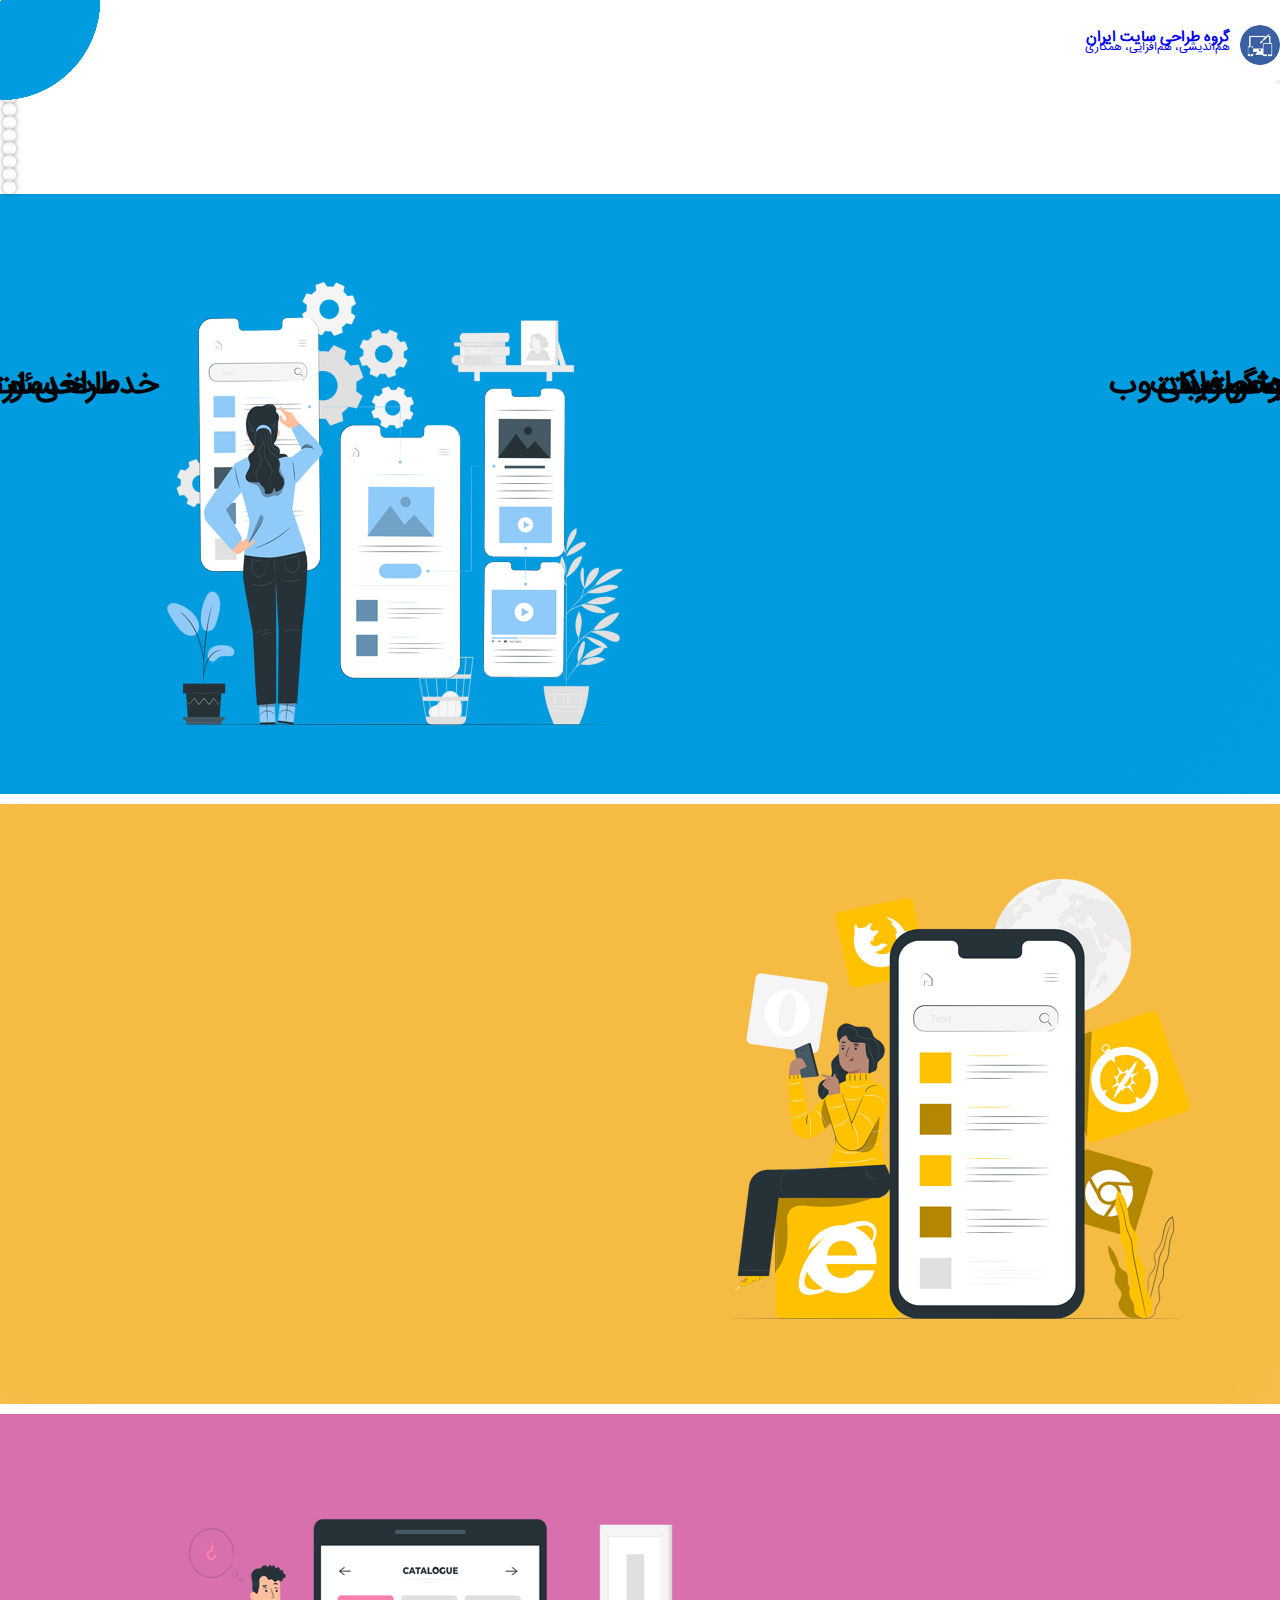
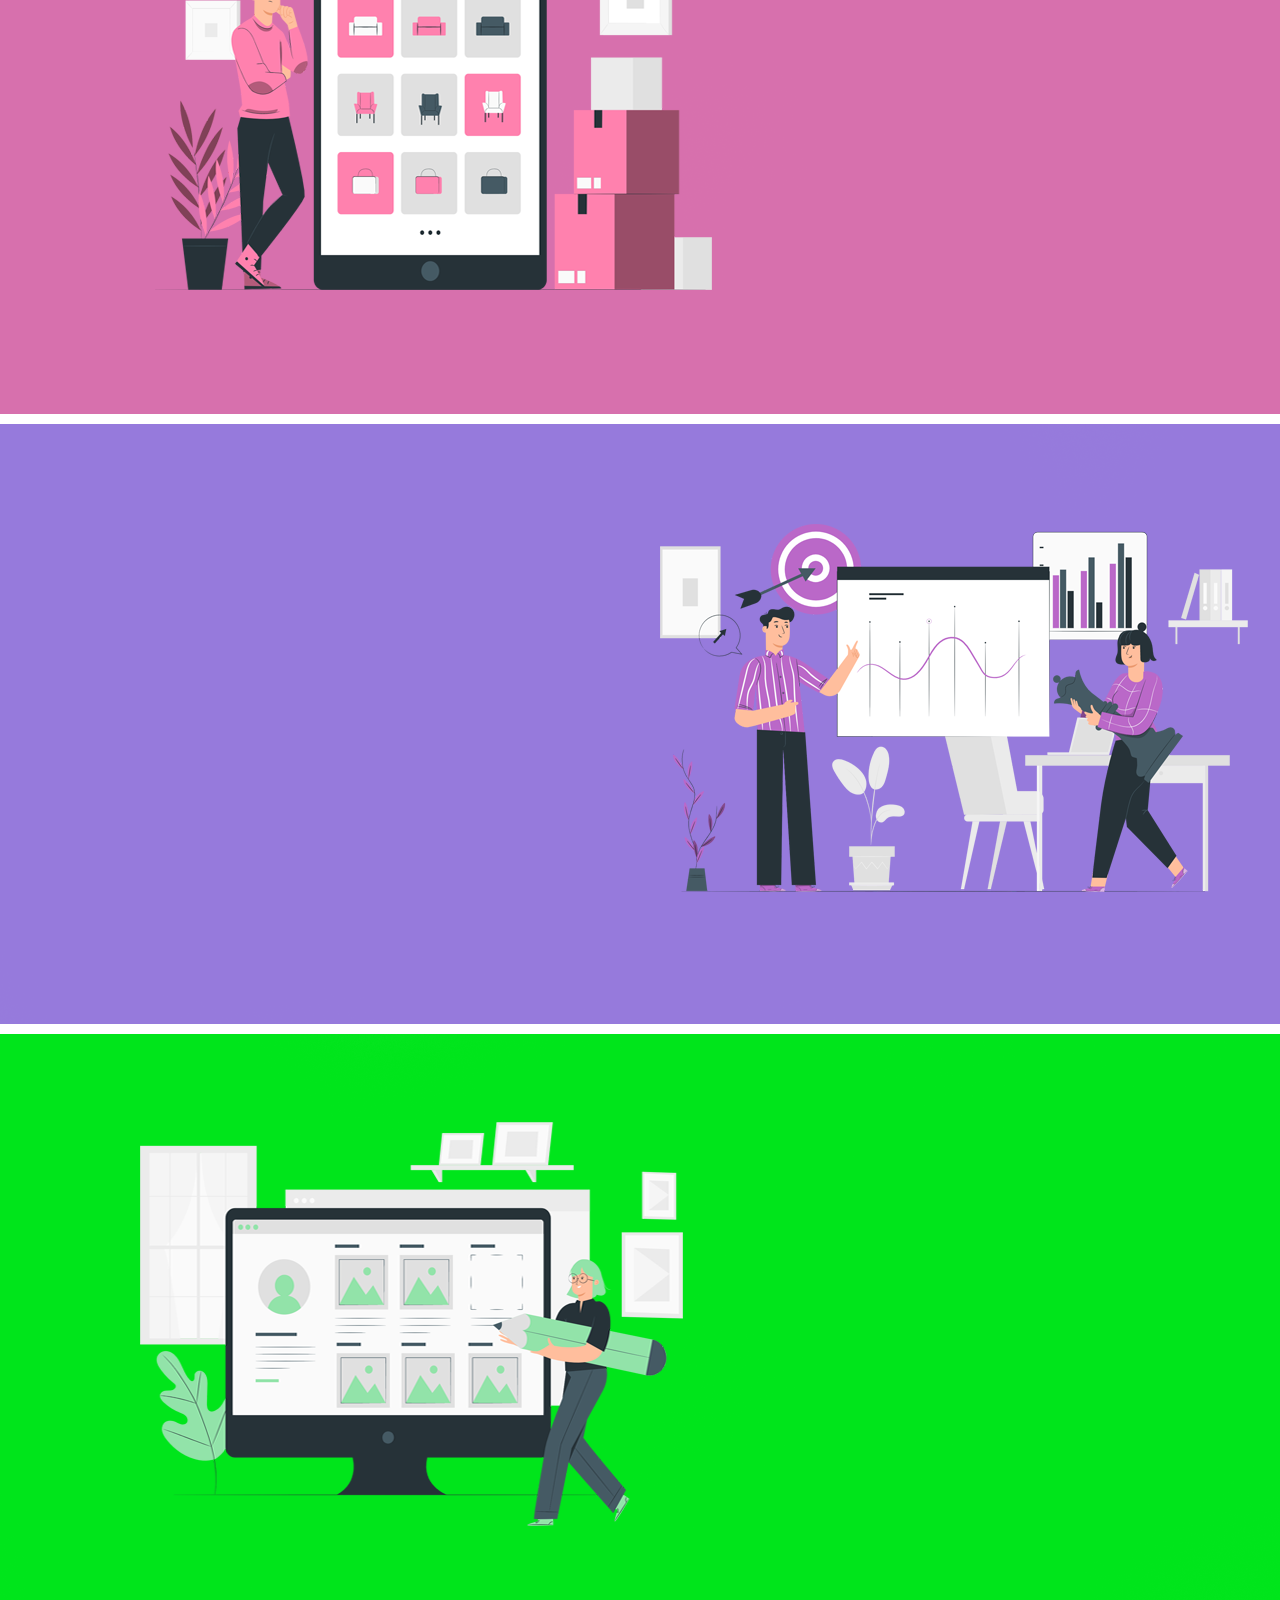
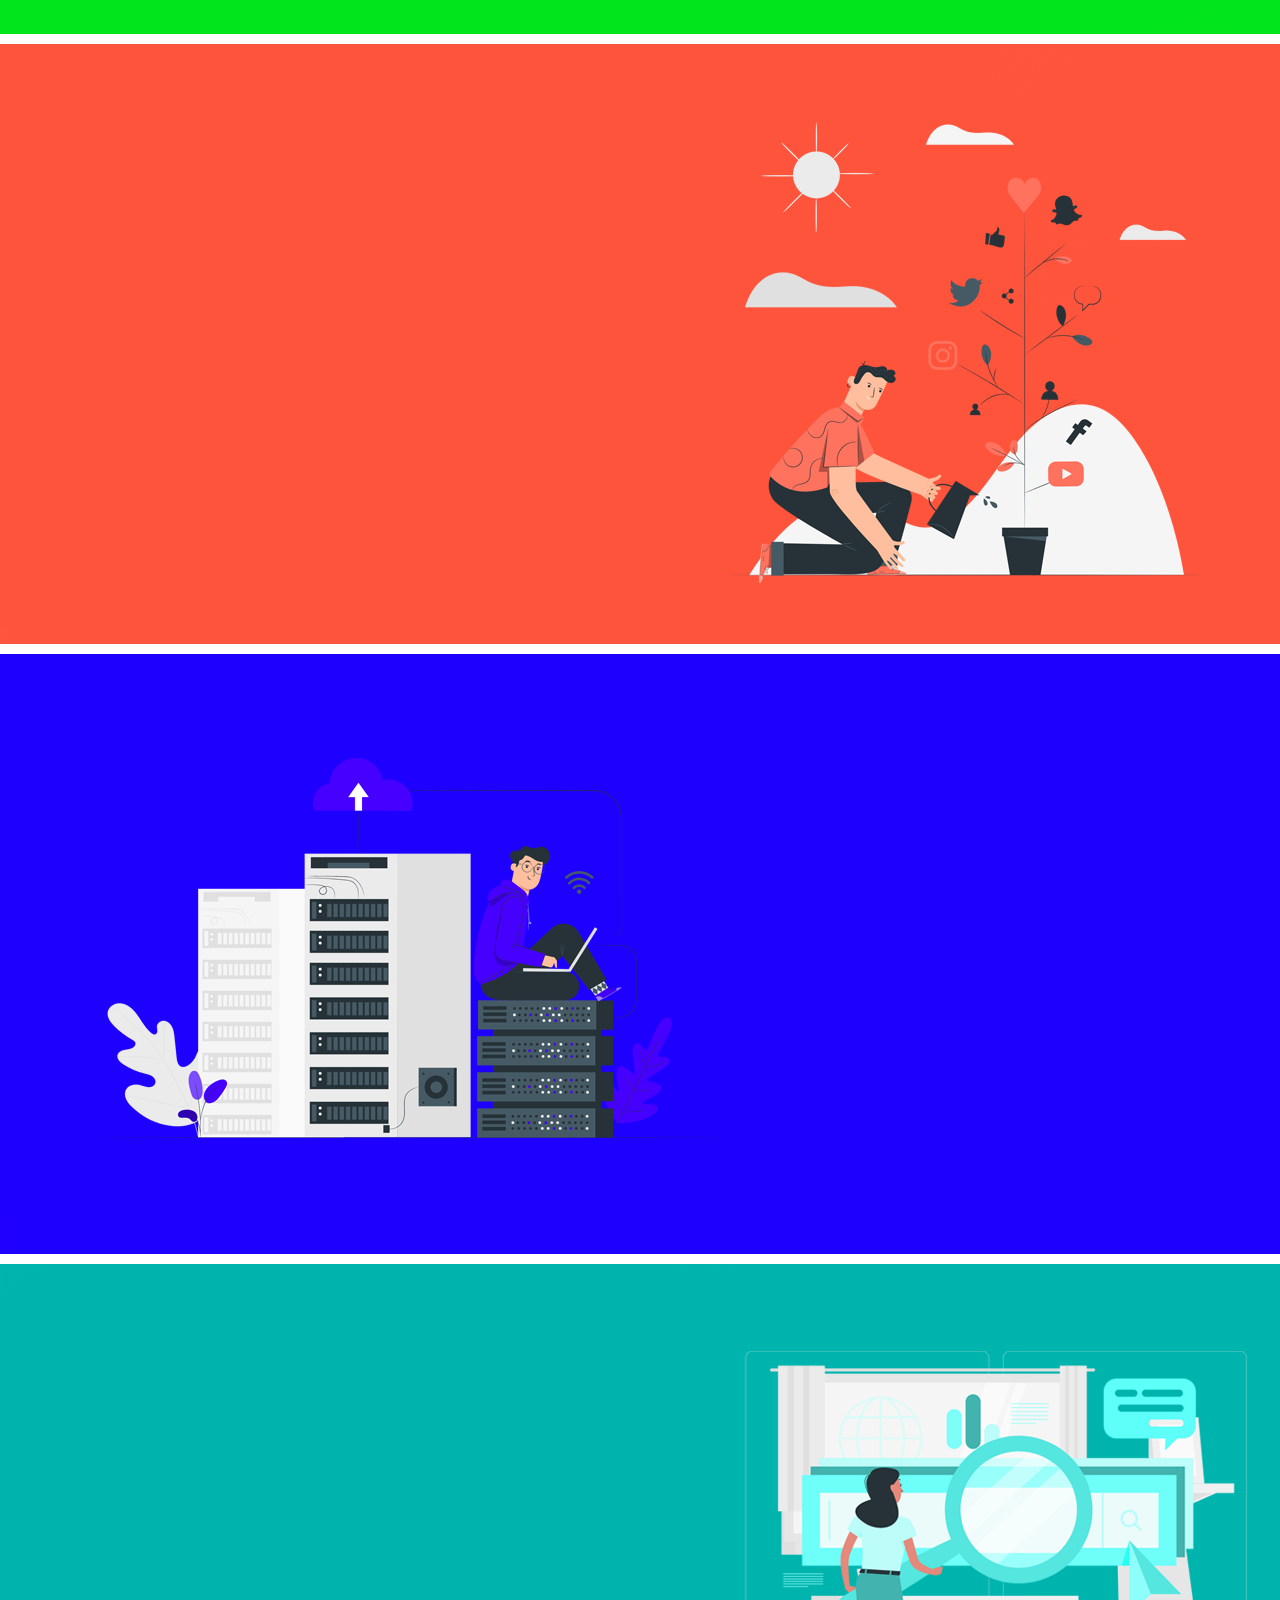
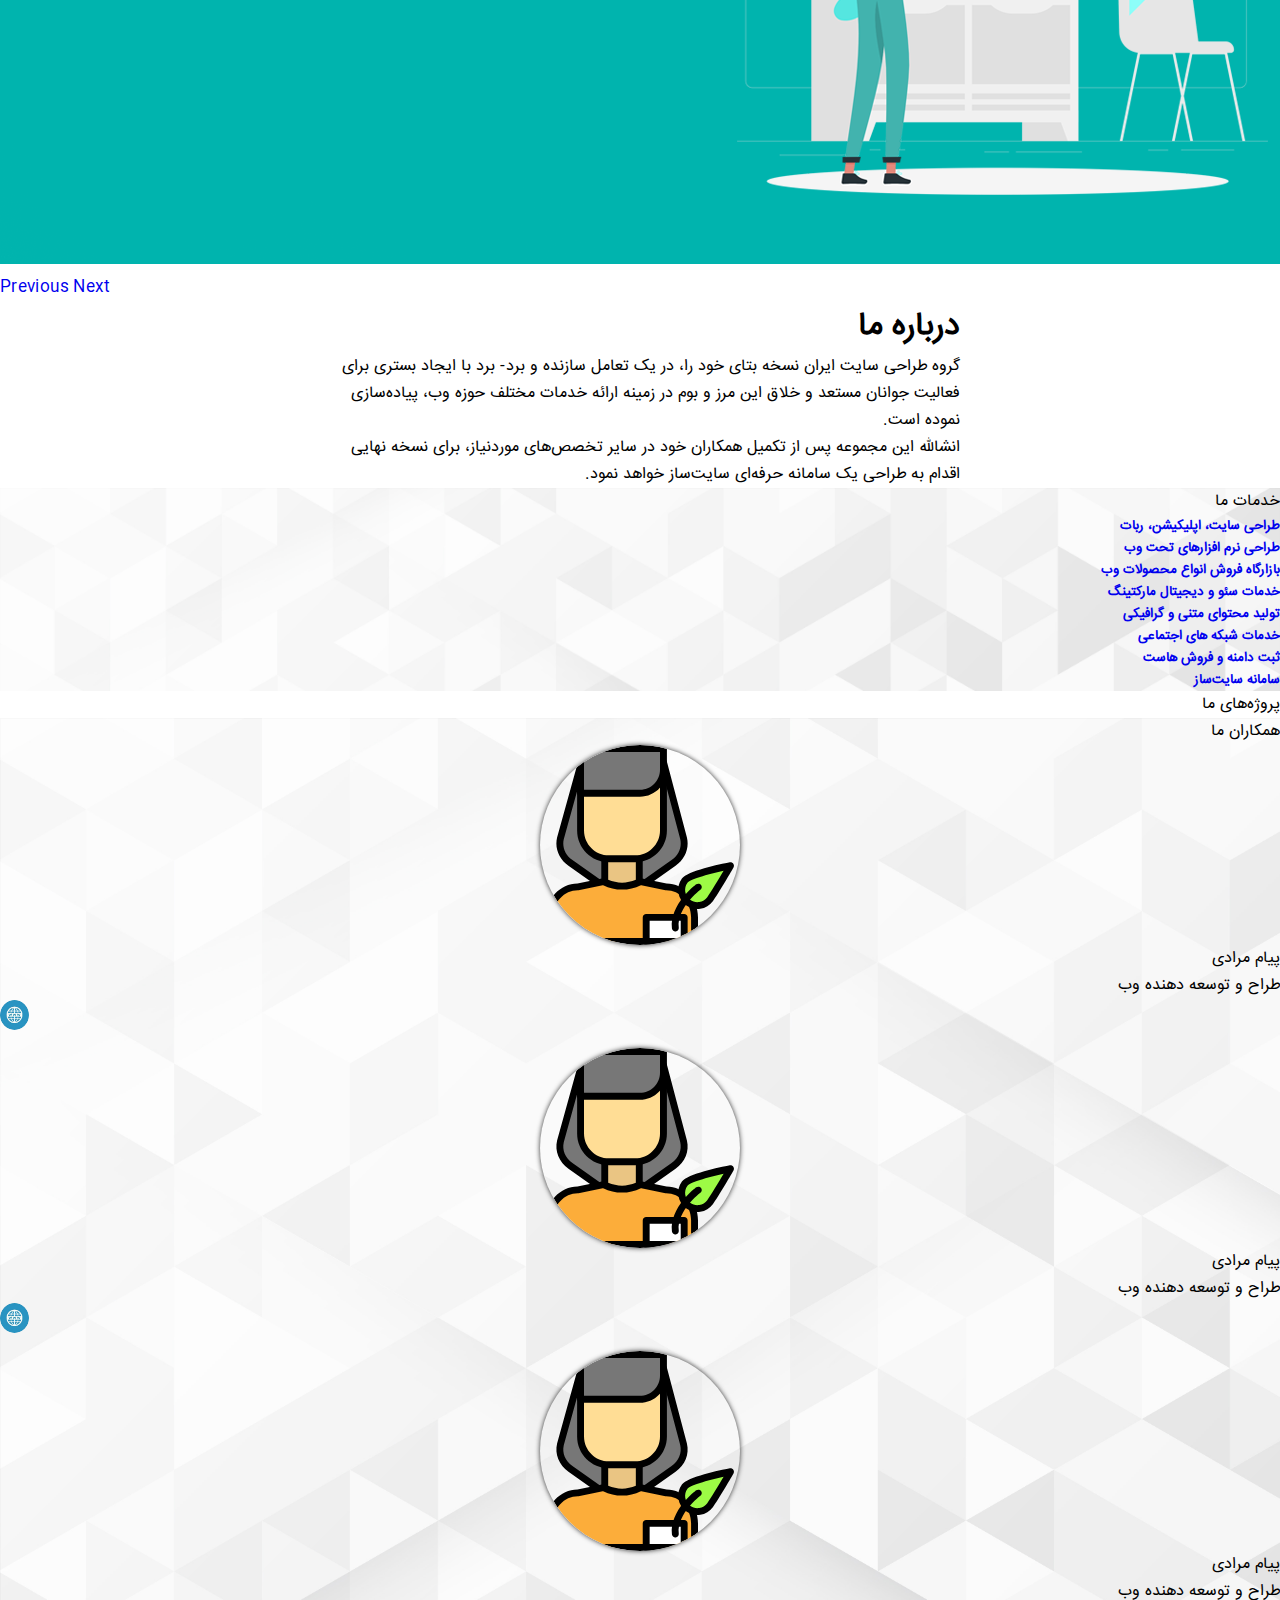
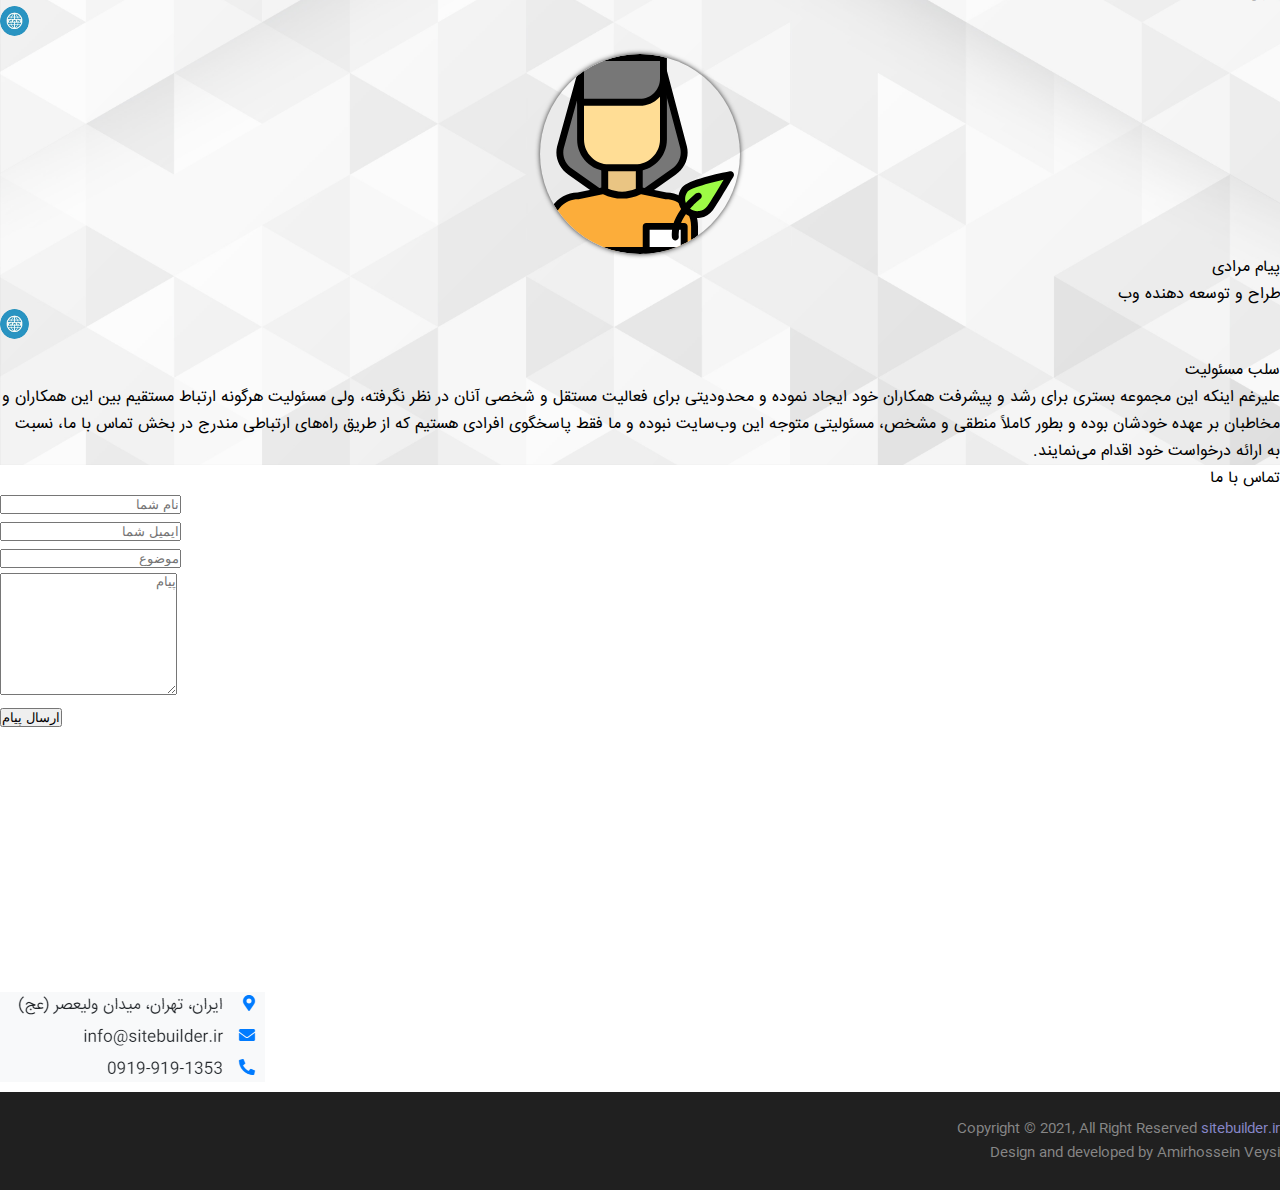
==== Main page/index.html @ 1f553a7c "Implementation the first version of Website Builder" ====
﻿<!DOCTYPE html>
<html lang="en">
<head>
    <meta charset="UTF-8">
    <meta http-equiv="X-UA-Compatible" content="IE=edge">
    <meta name="theme-color" content="#8c00ff">
    <meta name="viewport" content="width=device-width, initial-scale=1.0">
    <title>Biulder | سازنده</title>
    <link rel="shortcut icon" href="image/icon.jpg" />
    <link rel="stylesheet" href="https://pro.fontawesome.com/releases/v5.10.0/css/all.css" integrity="sha384-AYmEC3Yw5cVb3ZcuHtOA93w35dYTsvhLPVnYs9eStHfGJvOvKxVfELGroGkvsg+p" crossorigin="anonymous"/>
    <link rel="stylesheet" href="https://cdn.rtlcss.com/bootstrap/v4.5.3/css/bootstrap.min.css" integrity="sha384-JvExCACAZcHNJEc7156QaHXTnQL3hQBixvj5RV5buE7vgnNEzzskDtx9NQ4p6BJe" crossorigin="anonymous">
    <link rel="stylesheet" href="css/main.css">
</head>
<body>
    
        <!--Start of navbar-->
      <div class="container-fluid">
        <div class="row">
            <div class="col-12" dir="rtl">
              <nav class="navbar navbar-expand-md navbar-dark fixed-top">
                <a class="navbar-brand ml-1 ml-lg-5" href="#">
                    <div class="logo">
                      <img src="image/icon.jpg">
                      <div class="text">
                        <p class="bold">گروه طراحی سایت ایران</p>
                        <p class="small">هم‌اندیشی، هم‌افزایی، همکاری</p>
                      </div>
                    </div>
                </a>
                <button class="navbar-toggler mb-1" type="button" data-toggle="collapse" data-target="#navbarSupportedContent" aria-controls="navbarSupportedContent" aria-expanded="false" aria-label="Toggle navigation">
                  <span class="navbar-toggler-icon"></span>
                </button>
              
                <div class="collapse navbar-collapse" id="navbarSupportedContent">
                  <ul class="navbar-nav ml-auto">
                    <li class="nav-item">
                      <a class="nav-link" href="">صفحه اصلی</a>
                    </li>
                    <li class="nav-item">
                      <a class="nav-link" href="#about-us">درباره ما</a>
                    </li>
                    <li class="nav-item dropdown">
                      <a class="nav-link" href="#services">خدمات ما </a>
                    </li>
                    <li class="nav-item">
                      <a class="nav-link" href="#projects"> پروژه‌های ما </a>
                    </li>
                    <li class="nav-item">
                      <a class="nav-link" href="#team"> همکاران ما  </a>
                    </li>
                    <li class="nav-item">
                      <a class="nav-link" href="#contact"> تماس با ما </a>
                    </li>
                  </ul>
                </div>
              </nav>
            </div>
        </div>
      </div>
        <!--End of navbar-->
        <!--Start of carousel-->
      <div class="container-fluid">
        <div class="row">
            <div id="carouselExampleCaptions" class="col-12 p-0 carousel slide" data-ride="carousel">
              <ol class="carousel-indicators">
                <li data-target="#carouselExampleCaptions" data-slide-to="0" class="active"></li>
                <li data-target="#carouselExampleCaptions" data-slide-to="1"></li>
                <li data-target="#carouselExampleCaptions" data-slide-to="2"></li>
                <li data-target="#carouselExampleCaptions" data-slide-to="3"></li>
                <li data-target="#carouselExampleCaptions" data-slide-to="4"></li>
                <li data-target="#carouselExampleCaptions" data-slide-to="5"></li>
                <li data-target="#carouselExampleCaptions" data-slide-to="6"></li>
                <li data-target="#carouselExampleCaptions" data-slide-to="7"></li>
              </ol>
              <div class="carousel-inner">
                <div class="carousel-item active">
                  <img src="image/carousel-1.png" class="d-block w-100" alt="...">
                  <div class="carousel-caption ml-auto" style="right: -20%;">
                    <h1><strong>طراحی سایت، اپلیکیشن، ربات</strong></h1>
                  </div>
                </div>
                <div class="carousel-item">
                  <img src="image/carousel-2.png" class="d-block w-100" alt="...">
                  <div class="carousel-caption" style="left: -20%;">
                    <h1><strong>طراحی نرم‌‌‌‌‌‌‌‌‌‌‌‌‌‌‌‌‌‌‌‌‌‌‌‌‌‌‌‌‌‌‌‌‌‌ افزار‌های تحت وب</strong></h1>
                  </div>
                </div>
                <div class="carousel-item">
                  <img src="image/carousel-3.png" class="d-block w-100" alt="...">
                  <div class="carousel-caption" style="right: -20%;">
                    <h1><strong>بازارگاه فروش انواع محصولات وب</strong></h1>
                  </div>
                </div>
                <div class="carousel-item">
                  <img src="image/carousel-4.png" class="d-block w-100" alt="...">
                  <div class="carousel-caption" style="left: -20%;">
                    <h1><strong>خدمات سئو و دیجیتال مارکتینگ</strong></h1>
                  </div>
                </div>
                <div class="carousel-item">
                  <img src="image/carousel-5.png" class="d-block w-100" alt="...">
                  <div class="carousel-caption" style="right: -20%;">
                    <h1><strong>تولید محتوای متنی و گرافیکی</strong></h1>
                  </div>
                </div>
                <div class="carousel-item">
                  <img src="image/carousel-6.png" class="d-block w-100" alt="...">
                  <div class="carousel-caption" style="left: -20%;">
                    <h1><strong>خدمات شبکه‌های اجتماعی</strong></h1>
                  </div>
                </div>
                <div class="carousel-item">
                  <img src="image/carousel-7.png" class="d-block w-100" alt="...">
                  <div class="carousel-caption" style="right: -20%;">
                    <h1><strong>ثبت دامنه و فروش هاست</strong></h1>
                  </div>
                </div>
                <div class="carousel-item">
                  <img src="image/carousel-8.png" class="d-block w-100" alt="...">
                  <div class="carousel-caption" style="left: -20%;">
                    <h1><strong>سامانه سایت‌ساز</strong></h1>
                  </div>
                </div>
              </div>
              <a class="carousel-control-prev" href="#carouselExampleCaptions" role="button" data-slide="next">
                <span class="carousel-control-prev-icon" aria-hidden="true"></span>
                <span class="sr-only">Previous</span>
              </a>
              <a class="carousel-control-next" href="#carouselExampleCaptions" role="button" data-slide="prev">
                <span class="carousel-control-next-icon" aria-hidden="true"></span>
                <span class="sr-only">Next</span>
              </a>
            </div>
        </div>
      </div>
        <!--End of carousel-->
        <!--Start of about-->
      <div class="container-fluid" id="about-us">
        <div class="row mt-5">
          <div class="col-12 mt-3">
              <div class="about-text text-center mt-4 pt-1">
                <h1 class="mt-5"><strong>درباره ما</strong></h1>
                <p class="text-justify mt-5">گروه طراحی سایت ایران نسخه بتای خود را، در یک تعامل سازنده و برد- برد با ایجاد بستری برای فعالیت جوانان مستعد و خلاق این مرز و بوم در زمینه ارائه خدمات مختلف حوزه وب، پیاده‌سازی نموده است.</p>
                <p class="text-justify">انشالله این مجموعه پس از تکمیل همکاران خود در سایر تخصص‌های موردنیاز، برای نسخه نهایی اقدام به طراحی یک سامانه حرفه‌ای سایت‌ساز خواهد نمود.</p>
              </div>
          </div>
        </div>
      </div>
        <!--End of about-->
        <!--Start of services-->
      <div class="container-fluid" id="services" style="background-image: url(image/services-background.png);background-size: cover;">
        <div class="row mt-5">
          <div class="col-12 text-center my-5">
            <p class="mt-5 h1">خدمات ما</p>
          </div>
        </div>
        <div class="row flex-row-reverse">
          <div class="col-10 offset-1 offset-md-0 col-md-6 col-lg-3 my-3">
              <a href="#">
                <div class="card border-0 shadow text-center service">
                  <div class="card-body py-5">
                      <i class="far fa-object-group h1 mb-4"></i>
                      <h5 class="card-title my-4">طراحی سایت، اپلیکیشن، ربات</h5>
                  </div>
              </div>
              </a>
          </div>
          <div class="col-10 offset-1 offset-md-0 col-md-6 col-lg-3 my-3">
              <a href="#">
                <div class="card border-0 shadow text-center service">
                  <div class="card-body py-5">
                      <i class="fas fa-desktop h1 mb-4"></i>
                      <h5 class="card-title my-4">طراحی نرم افزارهای تحت وب</h5>
                  </div>
              </div>
              </a>
          </div>
          <div class="col-10 offset-1 offset-md-0 col-md-6 col-lg-3 my-3">
              <a href="#">
                <div class="card border-0 shadow text-center service">
                  <div class="card-body py-5">
                      <i class="fas fa-shopping-cart h1 mb-4"></i>
                      <h5 class="card-title my-4">بازارگاه فروش انواع محصولات وب</h5>
                  </div>
              </div>
              </a>
          </div>
          <div class="col-10 offset-1 offset-md-0 col-md-6 col-lg-3 my-3">
            <a href="#">
              <div class="card border-0 shadow text-center service">
                <div class="card-body py-5">
                    <i class="fas fa-search-dollar h1 mb-4"></i>
                    <h5 class="card-title my-4">خدمات سئو و دیجیتال مارکتینگ</h5>
                </div>
            </div>
            </a>
          </div>
        </div>
        <div class="row flex-row-reverse pb-5">
          <div class="col-10 offset-1 offset-md-0 col-md-6 col-lg-3 my-3">
              <a href="#">
                <div class="card border-0 shadow text-center service">
                  <div class="card-body py-5">
                      <i class="fas fa-indent h1 mb-4"></i>
                      <h5 class="card-title my-4">تولید محتوای متنی و گرافیکی</h5>
                  </div>
              </div>
              </a>
          </div>
          <div class="col-10 offset-1 offset-md-0 col-md-6 col-lg-3 my-3">
              <a href="#">
                <div class="card border-0 shadow text-center service">
                  <div class="card-body py-5">
                      <i class="fas fa-share-alt h1 mb-4"></i>
                      <h5 class="card-title my-4">خدمات شبکه های اجتماعی</h5>
                  </div>
              </div>
              </a>
          </div>
          <div class="col-10 offset-1 offset-md-0 col-md-6 col-lg-3 my-3">
              <a href="#">
                <div class="card border-0 shadow text-center service">
                  <div class="card-body py-5">
                      <i class="fas fa-server h1 mb-4"></i>
                      <h5 class="card-title my-4">ثبت دامنه و فروش هاست</h5>
                  </div>
              </div>
              </a>
          </div>
          <div class="col-10 offset-1 offset-md-0 col-md-6 col-lg-3 my-3">
            <a href="#">
              <div class="card border-0 shadow text-center service">
                <div class="card-body py-5">
                  <i class="fas fa-cogs h1 mb-4"></i>
                    <h5 class="card-title my-4">سامانه سایت‌ساز</h5>
                </div>
            </div>
            </a>
          </div>
        </div>
      </div>
        <!--End of services-->
      <!-- Start of porfolio -->
      <div class="container-fluid pb-5" id="projects" dir="rtl">
        <div class="row mt-5">
          <div class="col-12 text-center my-5">
            <p class="h1 mt-5">پروژه‌های ما</p>
          </div>
        </div>
        <div class="row px-3 project-container">
          <!--Projects go here-->
        </div>
      </div>
      <!-- End of portfol -->
      <!--Start of team-->
      <div class="container-fluid" id="team" style="background-image: url(image/services-background.png);background-size: cover;">
        <div class="row mt-5">
          <div class="col-12 text-center mt-5">
            <p class="h1 mt-5">همکاران ما</p>
          </div>
        </div>
        <div class="row mt-5 pb-5">
          <div class="col-12 col-md-6 col-lg-3 text-center">
            <div class="avatar">
              <img src="image/woman.svg" alt="">
            </div>
            <p class="h2 mt-3">پیام مرادی</p>
            <p class="text-muted">طراح و توسعه دهنده وب</p>
            <div class="share">
              <a href="#"><img src="image/about-icon.jpg"></a>
              <a href="#"><i class="fab fa-telegram" style="color: #007bff;"></i></a>
              <a href="#"><i class="fab fa-whatsapp-square" style="color: #25D366;"></i></a>
              <a href="#"><i class="fab fa-instagram" style="background: -webkit-linear-gradient(50deg,#8a3ab9,#e95950,#bc2a8d,#fccc63,#fbad50,#cd486b,#4c68d7);background: -moz-linear-gradient(50deg,#8a3ab9,#e95950,#bc2a8d,#fccc63,#fbad50,#cd486b,#4c68d7);background: linear-gradient(50deg,8a3ab9,#e95950,#bc2a8d,#fccc63,#fbad50,#cd486b,#4c68d7,);-webkit-background-clip: text;-webkit-text-fill-color: transparent;"></i></a>
              <a href="#"><i class="fab fa-linkedin" style="color: #0e76a8;"></i></a>
            </div>
          </div>
          <div class="col-12 col-md-6 col-lg-3 text-center mt-5 mt-md-0">
            <div class="avatar">
              <img src="image/woman.svg" alt="">
            </div>
            <p class="h2 mt-3">پیام مرادی</p>
            <p class="text-muted">طراح و توسعه دهنده وب</p>
            <div class="share">
              <a href="#"><img src="image/about-icon.jpg"></a>
              <a href="#"><i class="fab fa-telegram" style="color: #007bff;"></i></a>
              <a href="#"><i class="fab fa-whatsapp-square" style="color: #25D366;"></i></a>
              <a href="#"><i class="fab fa-instagram" style="background: -webkit-linear-gradient(50deg,#8a3ab9,#e95950,#bc2a8d,#fccc63,#fbad50,#cd486b,#4c68d7);background: -moz-linear-gradient(50deg,#8a3ab9,#e95950,#bc2a8d,#fccc63,#fbad50,#cd486b,#4c68d7);background: linear-gradient(50deg,8a3ab9,#e95950,#bc2a8d,#fccc63,#fbad50,#cd486b,#4c68d7,);-webkit-background-clip: text;-webkit-text-fill-color: transparent;"></i></a>
              <a href="#"><i class="fab fa-linkedin" style="color: #0e76a8;"></i></a>
            </div>
          </div>
          <div class="col-12 col-md-6 col-lg-3 text-center mt-5 mt-md-0">
            <div class="avatar">
              <img src="image/woman.svg" alt="">
            </div>
            <p class="h2 mt-3">پیام مرادی</p>
            <p class="text-muted">طراح و توسعه دهنده وب</p>
            <div class="share">
              <a href="#"><img src="image/about-icon.jpg"></a>
              <a href="#"><i class="fab fa-telegram" style="color: #007bff;"></i></a>
              <a href="#"><i class="fab fa-whatsapp-square" style="color: #25D366;"></i></a>
              <a href="#"><i class="fab fa-instagram" style="background: -webkit-linear-gradient(50deg,#8a3ab9,#e95950,#bc2a8d,#fccc63,#fbad50,#cd486b,#4c68d7);background: -moz-linear-gradient(50deg,#8a3ab9,#e95950,#bc2a8d,#fccc63,#fbad50,#cd486b,#4c68d7);background: linear-gradient(50deg,8a3ab9,#e95950,#bc2a8d,#fccc63,#fbad50,#cd486b,#4c68d7,);-webkit-background-clip: text;-webkit-text-fill-color: transparent;"></i></a>
              <a href="#"><i class="fab fa-linkedin" style="color: #0e76a8;"></i></a>
            </div>
          </div>
          <div class="col-12 col-md-6 col-lg-3 text-center mt-5 mt-md-0">
            <div class="avatar">
              <img src="image/woman.svg" alt="">
            </div>
            <p class="h2 mt-3">پیام مرادی</p>
            <p class="text-muted">طراح و توسعه دهنده وب</p>
            <div class="share">
              <a href="#"><img src="image/about-icon.jpg"></a>
              <a href="#"><i class="fab fa-telegram" style="color: #007bff;"></i></a>
              <a href="#"><i class="fab fa-whatsapp-square" style="color: #25D366;"></i></a>
              <a href="#"><i class="fab fa-instagram" style="background: -webkit-linear-gradient(50deg,#8a3ab9,#e95950,#bc2a8d,#fccc63,#fbad50,#cd486b,#4c68d7);background: -moz-linear-gradient(50deg,#8a3ab9,#e95950,#bc2a8d,#fccc63,#fbad50,#cd486b,#4c68d7);background: linear-gradient(50deg,8a3ab9,#e95950,#bc2a8d,#fccc63,#fbad50,#cd486b,#4c68d7,);-webkit-background-clip: text;-webkit-text-fill-color: transparent;"></i></a>
              <a href="#"><i class="fab fa-linkedin" style="color: #0e76a8;"></i></a>
            </div>
          </div>
        </div>
        <div class="row mt-5 pb-5">
          <div class="col-10 px-5 mx-auto">
            <div class="text-center">
              <p class="h2">سلب مسئولیت</p>
              <p class="text-justify mt-3">علیرغم اینکه این مجموعه بستری برای رشد و پیشرفت همکاران خود ایجاد نموده و محدودیتی برای فعالیت مستقل و شخصی آنان در نظر نگرفته، ولی مسئولیت هرگونه ارتباط مستقیم بین این همکاران و مخاطبان بر عهده خودشان بوده و بطور کاملاً منطقی و مشخص، مسئولیتی متوجه این وب‌سایت نبوده و ما فقط پاسخگوی افرادی هستیم که از طریق راه‌های ارتباطی مندرج در بخش تماس با ما، نسبت به ارائه درخواست خود اقدام می‌نمایند.</p>
            </div>
          </div>
        </div>
      </div>
      <!--End of team-->
      <!--Start of contact -->
    <div class="container-fluid mt-5" id="contact">
      <div class="row">
        <div class="col-12 mt-3 p-4">
          <p class="h1 mt-5 mb-5 text-center"><span class="pr-3">تماس با ما</span></p>
        </div>
      </div>
      <div class="row px-xl-5">
          <div class="col-lg-7 mb-5">
              <div class="contact-form p-30">
                  <div id="success"></div>
                  <form name="sentMessage" id="contactForm" novalidate="novalidate">
                      <div class="control-group">
                          <input type="text" class="form-control" id="name" placeholder="نام شما"
                              required="required" data-validation-required-message="Please enter your name" />
                          <p class="help-block text-danger"></p>
                      </div>
                      <div class="control-group">
                          <input type="email" class="form-control" id="email" placeholder="ایمیل شما"
                              required="required" data-validation-required-message="Please enter your email" />
                          <p class="help-block text-danger"></p>
                      </div>
                      <div class="control-group">
                          <input type="text" class="form-control" id="subject" placeholder="موضوع"
                              required="required" data-validation-required-message="Please enter a subject" />
                          <p class="help-block text-danger"></p>
                      </div>
                      <div class="control-group">
                          <textarea class="form-control" rows="8" id="message" placeholder="پیام"
                              required="required"
                              data-validation-required-message="Please enter your message"></textarea>
                          <p class="help-block text-danger"></p>
                      </div>
                      <div>
                          <button class="btn btn-primary py-2 px-4" type="submit" id="sendMessageButton">ارسال پیام</button>
                      </div>
                  </form>
              </div>
          </div>
          <div class="col-lg-5 mb-5">
              <div class="bg-light p-30 mb-30">
                <iframe src="https://www.google.com/maps/embed?pb=!1m18!1m12!1m3!1d3239.5987207515313!2d51.405664023868184!3d35.711491213011094!2m3!1f0!2f0!3f0!3m2!1i1024!2i768!4f13.1!3m3!1m2!1s0x3f8e0114804ce6b1%3A0xef2337025f6d4dab!2sTehran%20Province%2C%20Tehran%2C%20District%206%2C%20Valiasr%20Square%2C%20Iran!5e0!3m2!1sen!2s!4v1622989172924!5m2!1sen!2s" width="100%" height="250px" style="border:0;" allowfullscreen="" loading="lazy"></iframe>
              </div>
              <div class="bg-light p-30 mb-3">
                  <!-- <p class="mb-2"><i class="fa fa-map-marker-alt text-primary ml-3 mr-3"></i> ایران، تهران، میدان ولیعصر (عج)</p>
                  <p class="mb-2"><i class="fa fa-envelope text-primary ml-3 mr-3"></i>info@sitebuilder.ir</p>
                  <p class="mb-2" style="direction: ltr !important;">0919-919-1353<i class="fa fa-phone-alt text-primary ml-3 mr-3"></i></p> -->
                  <img src="image/info.PNG">
              </div>
          </div>
      </div>
  </div>
  <!--End of contact -->
  <!--Start of footer-->
  <footer class="footer-section">
    <div class="copyright-area">
        <div class="container">
            <div class="row">
                <div class="col-12 text-center">
                    <div class="copyright-text">
                        <p>Copyright &copy; 2021, All Right Reserved <a href="index.html">sitebuilder.ir</a></p>
                        <p class="text-muted">Design and developed by Amirhossein Veysi</p>
                    </div>
                </div>
            </div>
        </div>
    </div>
</footer>
  <!--End of footer-->

    <script src="https://code.jquery.com/jquery-3.5.1.slim.min.js" integrity="sha384-DfXdz2htPH0lsSSs5nCTpuj/zy4C+OGpamoFVy38MVBnE+IbbVYUew+OrCXaRkfj" crossorigin="anonymous"></script>
    <script src="https://cdn.rtlcss.com/bootstrap/v4.5.3/js/bootstrap.bundle.min.js" integrity="sha384-40ix5a3dj6/qaC7tfz0Yr+p9fqWLzzAXiwxVLt9dw7UjQzGYw6rWRhFAnRapuQyK" crossorigin="anonymous"></script>
    <script src="js/script.js"></script>
</body>
</html>
---- Main page/css/main.css ----
@media only screen and (max-width: 576px) {
  .carousel-caption {
    position: absolute;
    top: 10%;
  }
  .carousel-caption p {
    display: none;
  }
  .carousel-caption h1 {
    font-size: 14px !important;
  }
  .about-text {
    width: 90%;
    margin: auto;
  }
}

@media only screen and (max-width: 991px) {
  .navbar-collapse {
    margin-top: -16px;
    padding: 10px;
  }
  .carousel-caption {
    position: absolute;
    top: 25%;
  }
  .carousel-caption p {
    font-size: 10px;
  }
  .carousel-caption h1 {
    font-size: 16px;
  }
  .about-text {
    width: 80%;
    margin: auto;
  }
}

@media only screen and (min-width: 992px) {
  .navbar {
    padding-top: 10px !important;
  }
  .navbar .navbar-brand .logo {
    margin-top: 15px;
  }
  .navbar .navbar-nav li {
    padding: 5px;
  }
  .carousel-caption {
    position: absolute;
    top: 40%;
  }
  .carousel-caption p {
    font-size: 21px;
  }
  .about-text {
    width: 50%;
    margin: auto;
  }
}

@font-face {
  font-family: IranSans;
  src: url(../font/IRANSansWeb.ttf);
}

html {
  scroll-behavior: smooth;
}

* {
  margin: 0;
  padding: 0;
  -webkit-box-sizing: border-box;
          box-sizing: border-box;
}

body {
  font-family: IranSans;
  overflow-x: hidden;
}

p, h1, h2, h3, h4, h5, h6, a, ul {
  direction: rtl;
}

/* width */
::-webkit-scrollbar {
  width: 8px;
}

/* Track */
::-webkit-scrollbar-track {
  -webkit-box-shadow: inset 0 0 5px grey;
          box-shadow: inset 0 0 5px grey;
}

/* Handle */
::-webkit-scrollbar-thumb {
  background: #777;
  border-radius: 10px;
}

/* Handle on hover */
::-webkit-scrollbar-thumb:hover {
  background: #999;
}

@-webkit-keyframes light {
  0% {
    opacity: 0;
  }
  70% {
    opacity: 1;
  }
  100% {
    opacity: 0;
  }
}

@keyframes light {
  0% {
    opacity: 0;
  }
  70% {
    opacity: 1;
  }
  100% {
    opacity: 0;
  }
}

.navbar {
  -webkit-transition: all .4s;
  transition: all .4s;
  height: 90px;
}

.navbar .logo {
  display: -webkit-box;
  display: -ms-flexbox;
  display: flex;
}

.navbar .logo img {
  width: 40px;
  height: 40px;
  border-radius: 50%;
}

.navbar .logo .text {
  margin-right: 10px;
  text-align: justify;
}

.navbar .logo .text .bold {
  font-size: 15px;
  font-weight: bold;
}

.navbar .logo .text .small {
  font-size: 11.8px;
  margin-top: -12px;
}

.navbar .nav-link {
  color: rgba(255, 255, 255, 0.8) !important;
}

.navbar .nav-link:hover {
  color: white !important;
}

.carousel-indicators li {
  -webkit-box-sizing: content-box;
          box-sizing: content-box;
  -ms-flex: 0 1 auto;
  -webkit-box-flex: 0;
          flex: 0 1 auto;
  width: 5px;
  height: 5px;
  margin-left: 3px;
  margin-right: 3px;
  border-radius: 50%;
  text-indent: -999px;
  cursor: pointer;
  border: 4px solid #fff;
  background-clip: padding-box;
  background: none;
  opacity: .5;
  -webkit-transition: opacity .6s ease;
  transition: opacity .6s ease;
  -webkit-box-shadow: 0 0 5px #333;
          box-shadow: 0 0 5px #333;
}

.navbar-toggler {
  margin-top: -20px;
  outline: 0;
}

.carousel-control-prev, .carousel-control-next {
  z-index: 999;
}

a {
  text-decoration: none !important;
}

.service {
  -webkit-transition: .1s;
  transition: .1s;
}

.service .card-body {
  z-index: 2;
  -webkit-transition: .1s;
  transition: .1s;
}

.service::before {
  content: '';
  position: absolute;
  left: 0;
  top: 0;
  width: 100px;
  height: 100px;
  background: #019cdf;
  border-radius: .25rem 0 100% 0;
  -webkit-transition: .1s;
  transition: .1s;
}

.service:hover {
  -webkit-box-shadow: 0 0 10px #019cdf !important;
          box-shadow: 0 0 10px #019cdf !important;
}

.service:hover .card-body {
  color: #fff;
}

.service:hover::before {
  width: 100%;
  height: 100%;
  border-radius: .25rem;
}

.project {
  -webkit-transition: .5s;
  transition: .5s;
  color: #999;
}

.project:hover {
  color: #333;
}

.project .comp {
  width: 100%;
  height: 194px;
  text-align: center;
}

.project .comp .monitor {
  width: 85%;
  height: 181px;
  display: block;
  margin: 0 auto;
  border-radius: 10px 10px 0px 0px;
  border: 10px solid #e0e2e2;
  border-top: 17px solid #e0e2e2;
  background-color: whitesmoke;
  -webkit-box-shadow: 0 0 10px #555;
          box-shadow: 0 0 10px #555;
}

.project .comp .monitor img {
  width: 100%;
  height: 100%;
}

.project .base {
  width: 100%;
  height: 12px;
  background: #e0e2e2;
  display: block;
  margin: 0 auto;
  border-radius: 0px 0px 6px 6px;
  -webkit-box-shadow: 0 0 10px #555;
          box-shadow: 0 0 10px #555;
  display: -webkit-box;
  display: -ms-flexbox;
  display: flex;
  -webkit-box-align: center;
      -ms-flex-align: center;
          align-items: center;
  direction: ltr;
}

.project .base .circle {
  width: 4px;
  height: 4px;
  background: green;
  border-radius: 50%;
  margin-left: 20px;
  -webkit-animation: light .9s infinite;
          animation: light .9s infinite;
  -webkit-box-shadow: 0 0 .5em .1em green;
          box-shadow: 0 0 .5em .1em green;
}

.project .laptop-title {
  width: 80%;
  height: 17px;
  white-space: nowrap;
  overflow: hidden;
  text-overflow: ellipsis;
  margin-top: -194px;
  font-size: 13px;
  margin-right: 10%;
}

.avatar {
  width: 200px;
  height: 200px;
  border-radius: 50%;
  margin: auto;
  -webkit-box-shadow: 0 0 5px #333;
          box-shadow: 0 0 5px #333;
  overflow: hidden;
}

.avatar img {
  width: 100%;
  height: 100%;
  border-radius: 50%;
  -webkit-transition: .3s;
  transition: .3s;
}

.avatar img:hover {
  -webkit-transform: scale(1.1);
          transform: scale(1.1);
}

.share a {
  font-size: 30px;
}

.share img {
  width: 29.07px;
  height: 30px;
  border-radius: 50%;
  margin-top: -7px;
}

.control-group input, .control-group textarea {
  text-align: right;
}

.copyright-area {
  background: #202020;
  padding: 25px 0;
}

.copyright-text p {
  margin: 0;
  font-size: 14px;
  color: #878787;
}

.copyright-text p a {
  color: #8787C9;
}

@media only screen and (min-width: 769px) {
  .navbar {
    padding-top: 20px;
  }
}

@media only screen and (max-width: 767px) {
  .navbar-collapse {
    background: rgba(0, 0, 0, 0.7) !important;
    -webkit-backdrop-filter: blur(2px) !important;
            backdrop-filter: blur(2px) !important;
    -webkit-transition: .4s !important;
    transition: .4s !important;
  }
}
/*# sourceMappingURL=main.css.map */
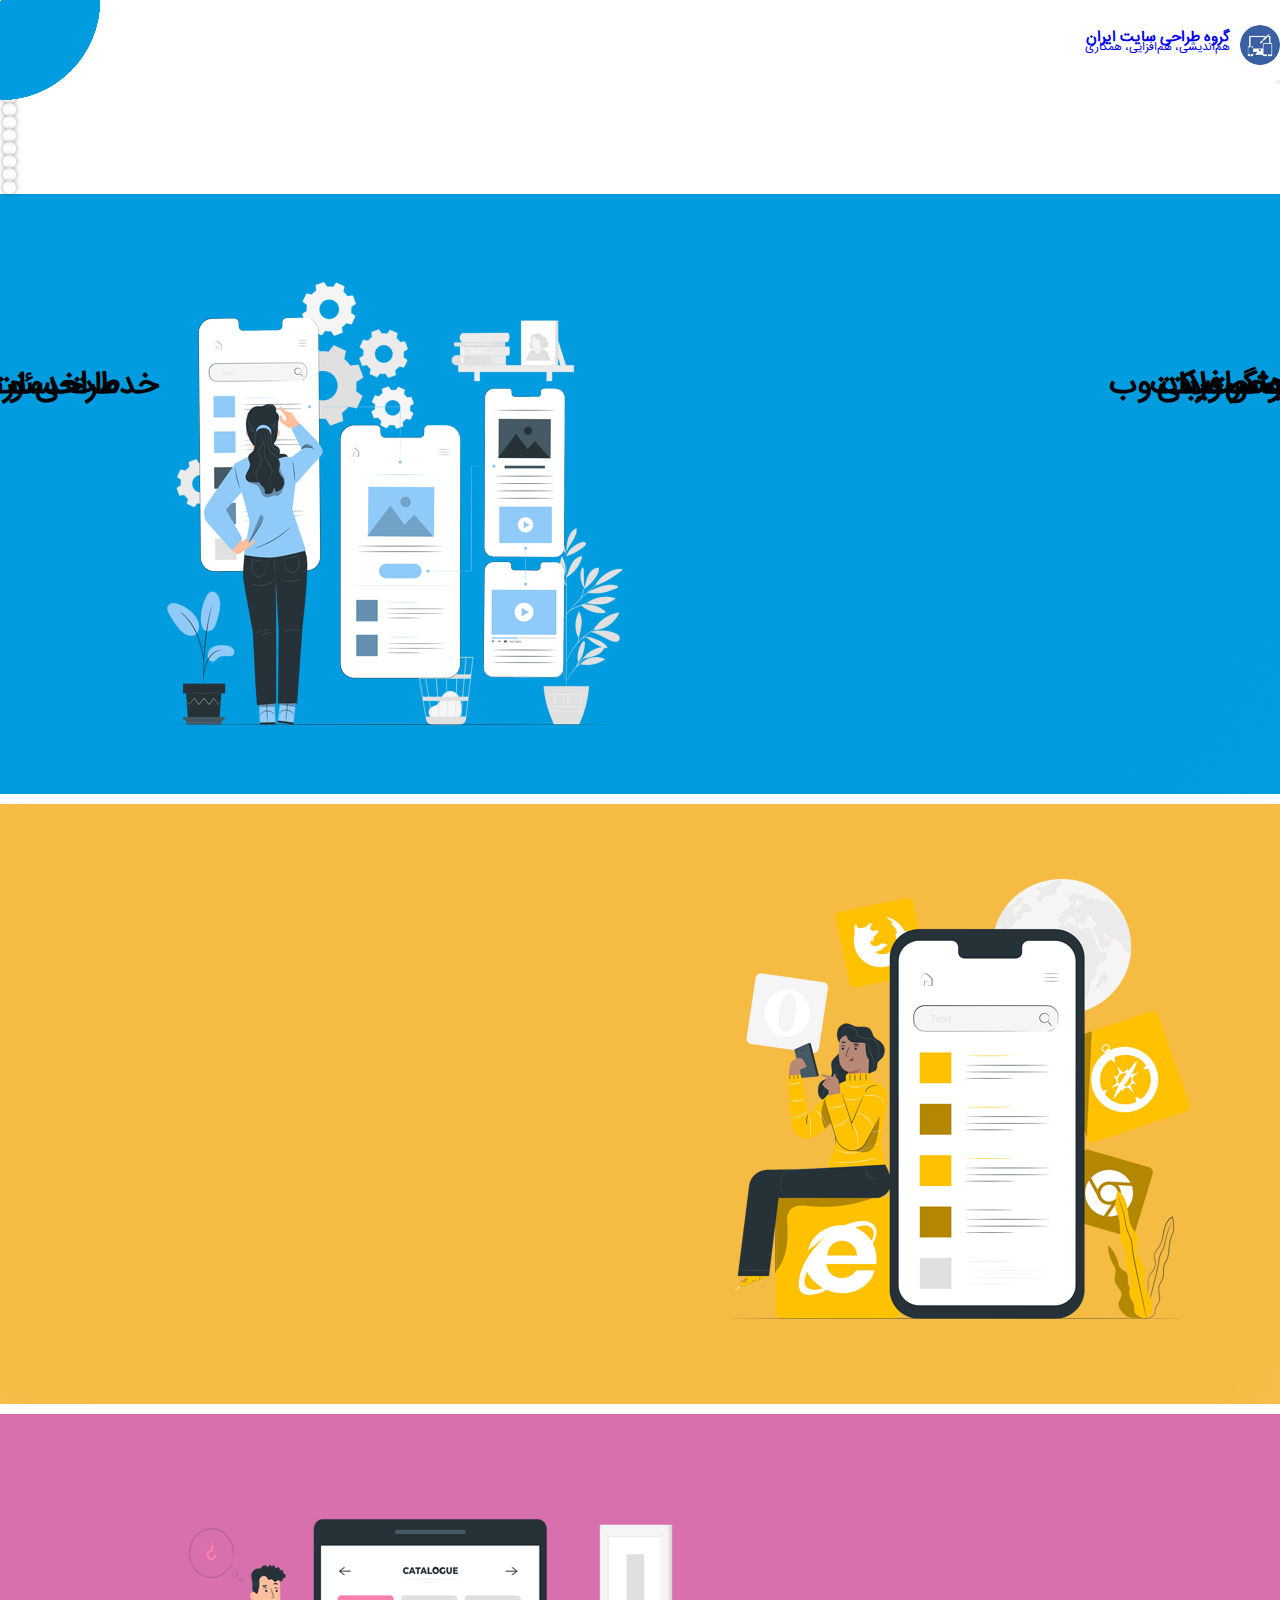
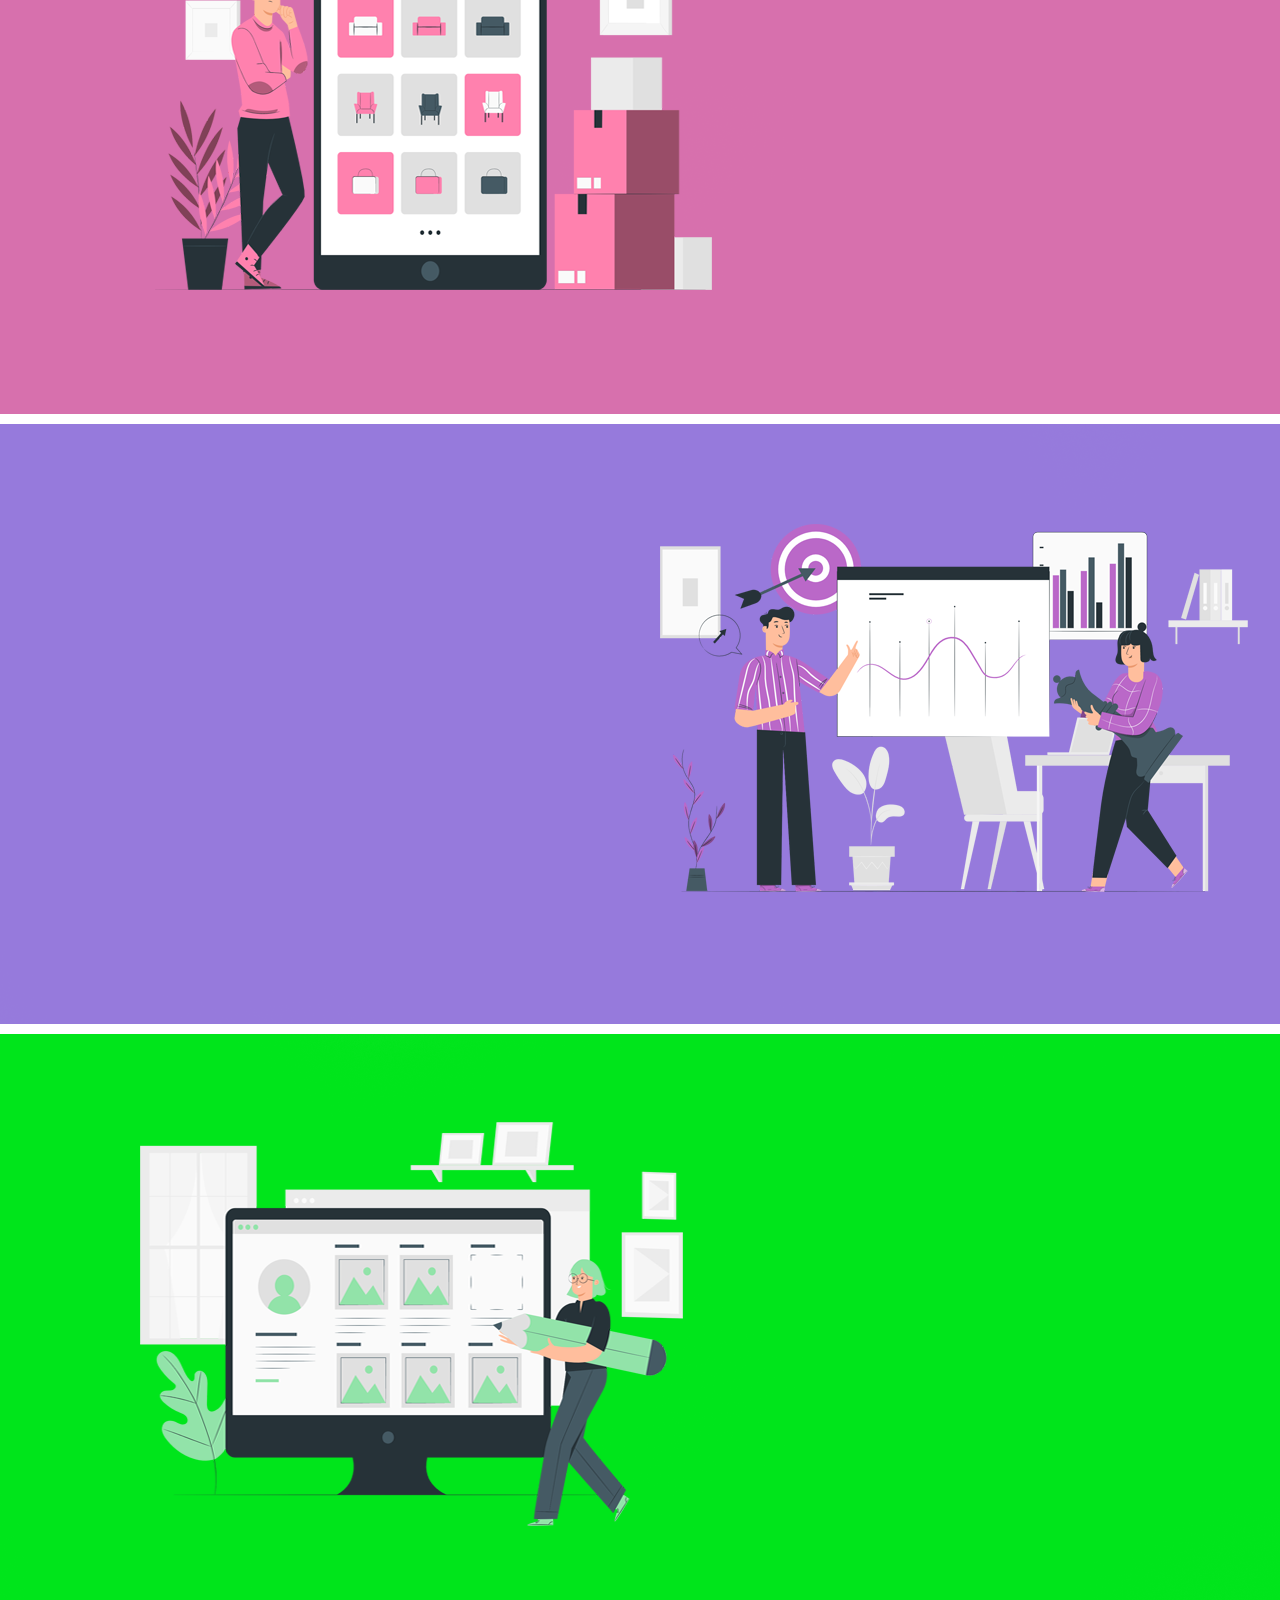
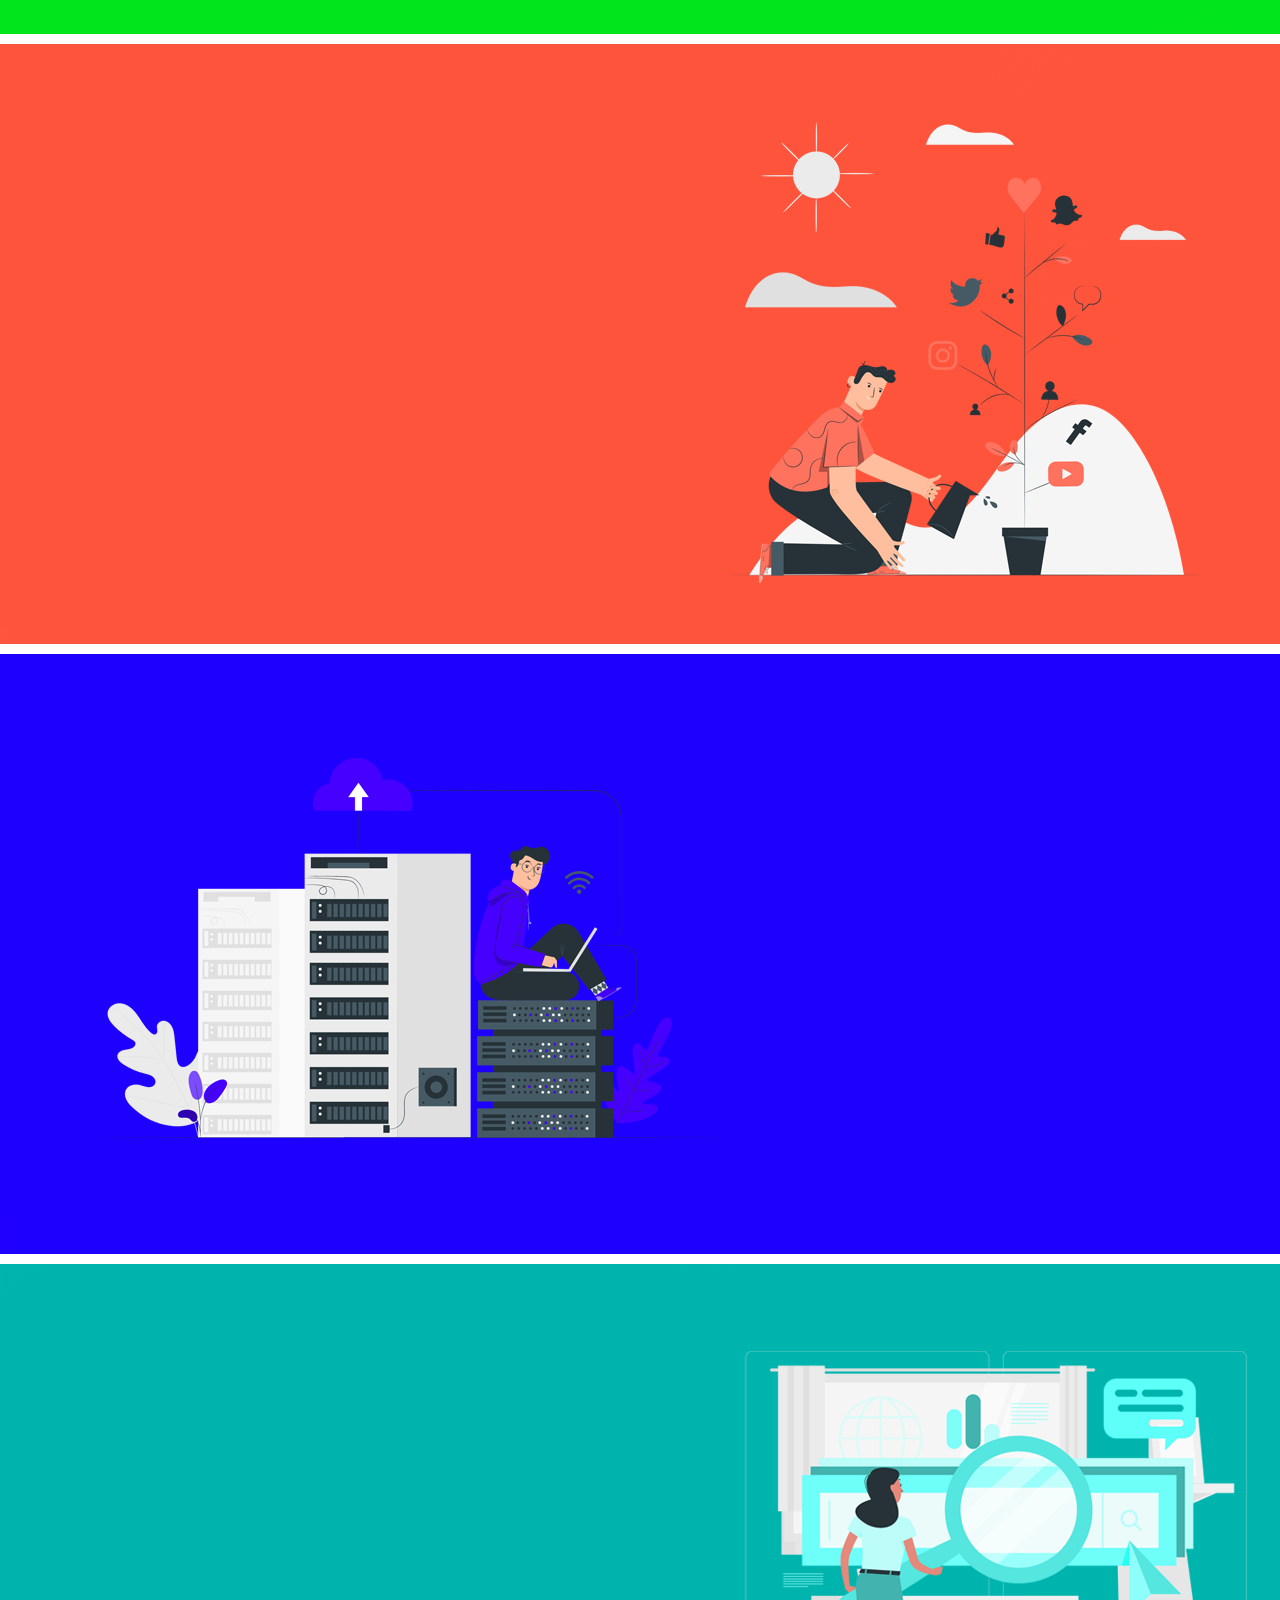
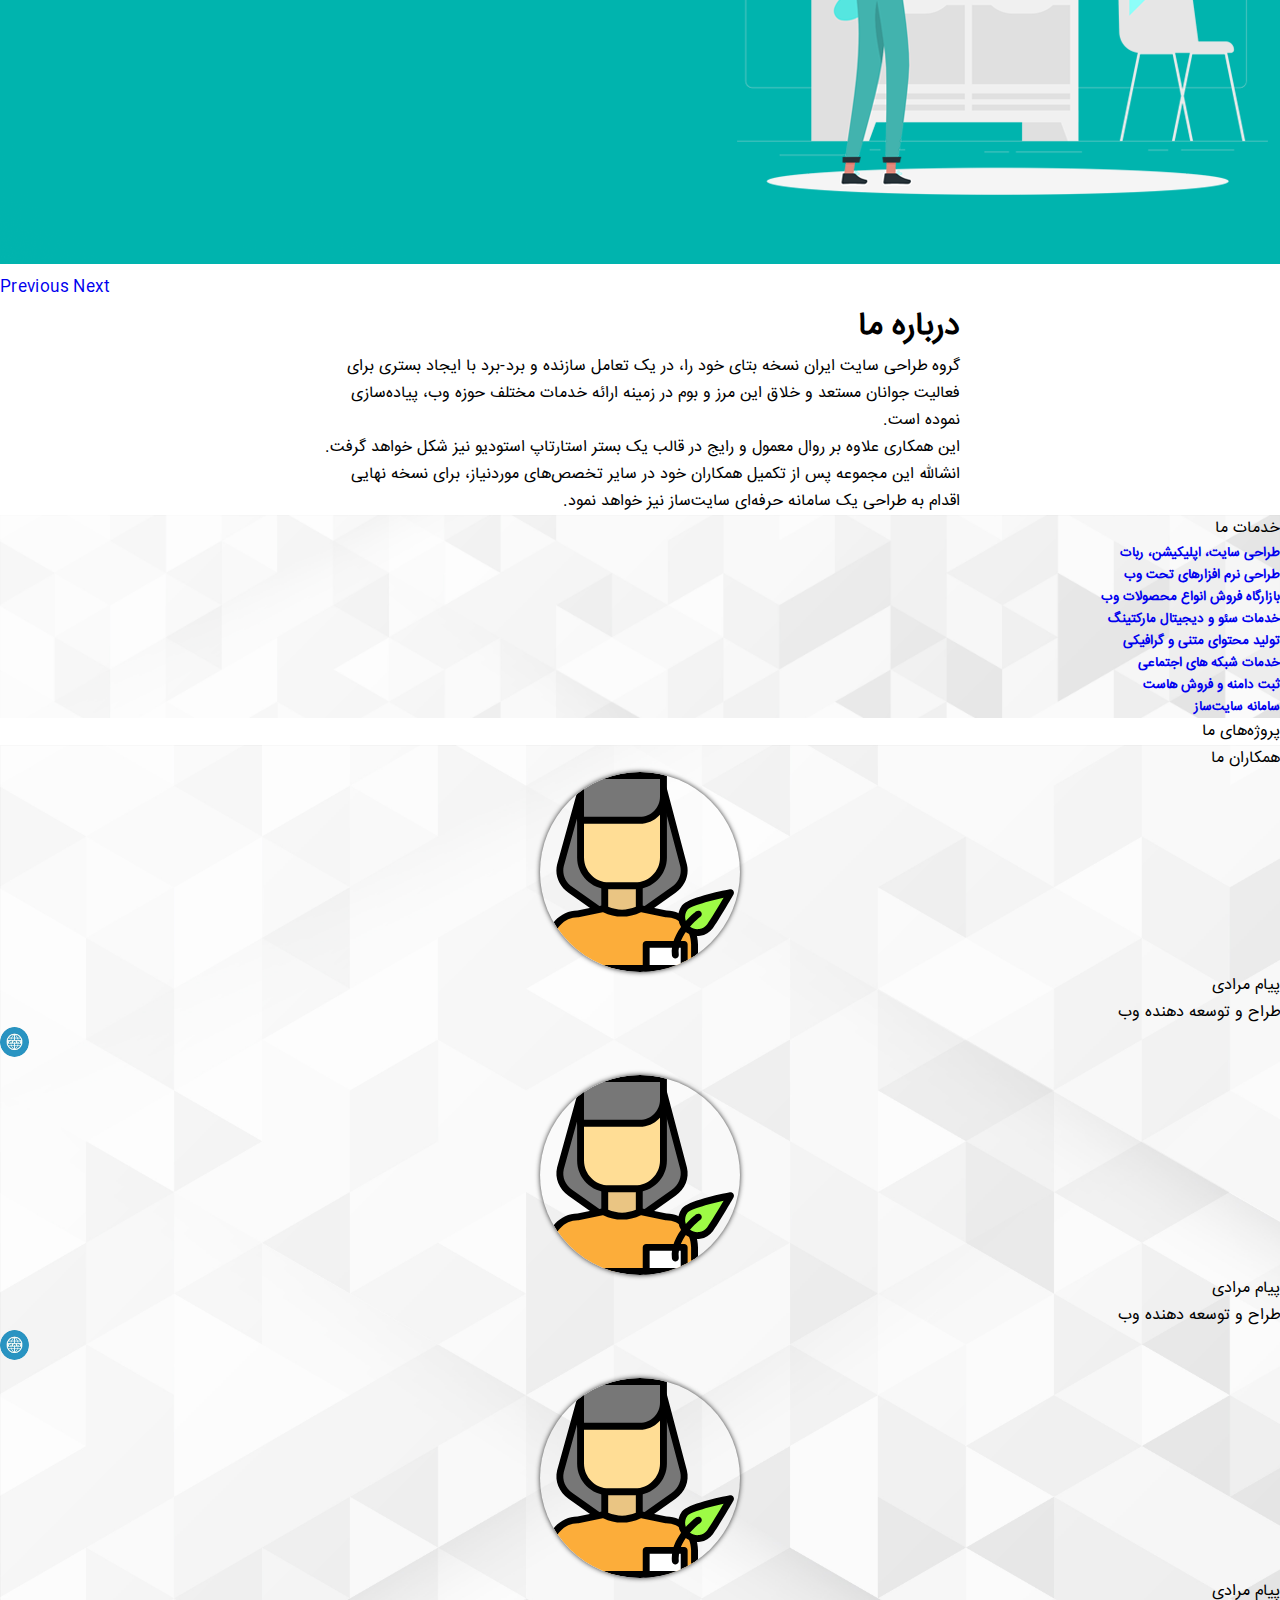
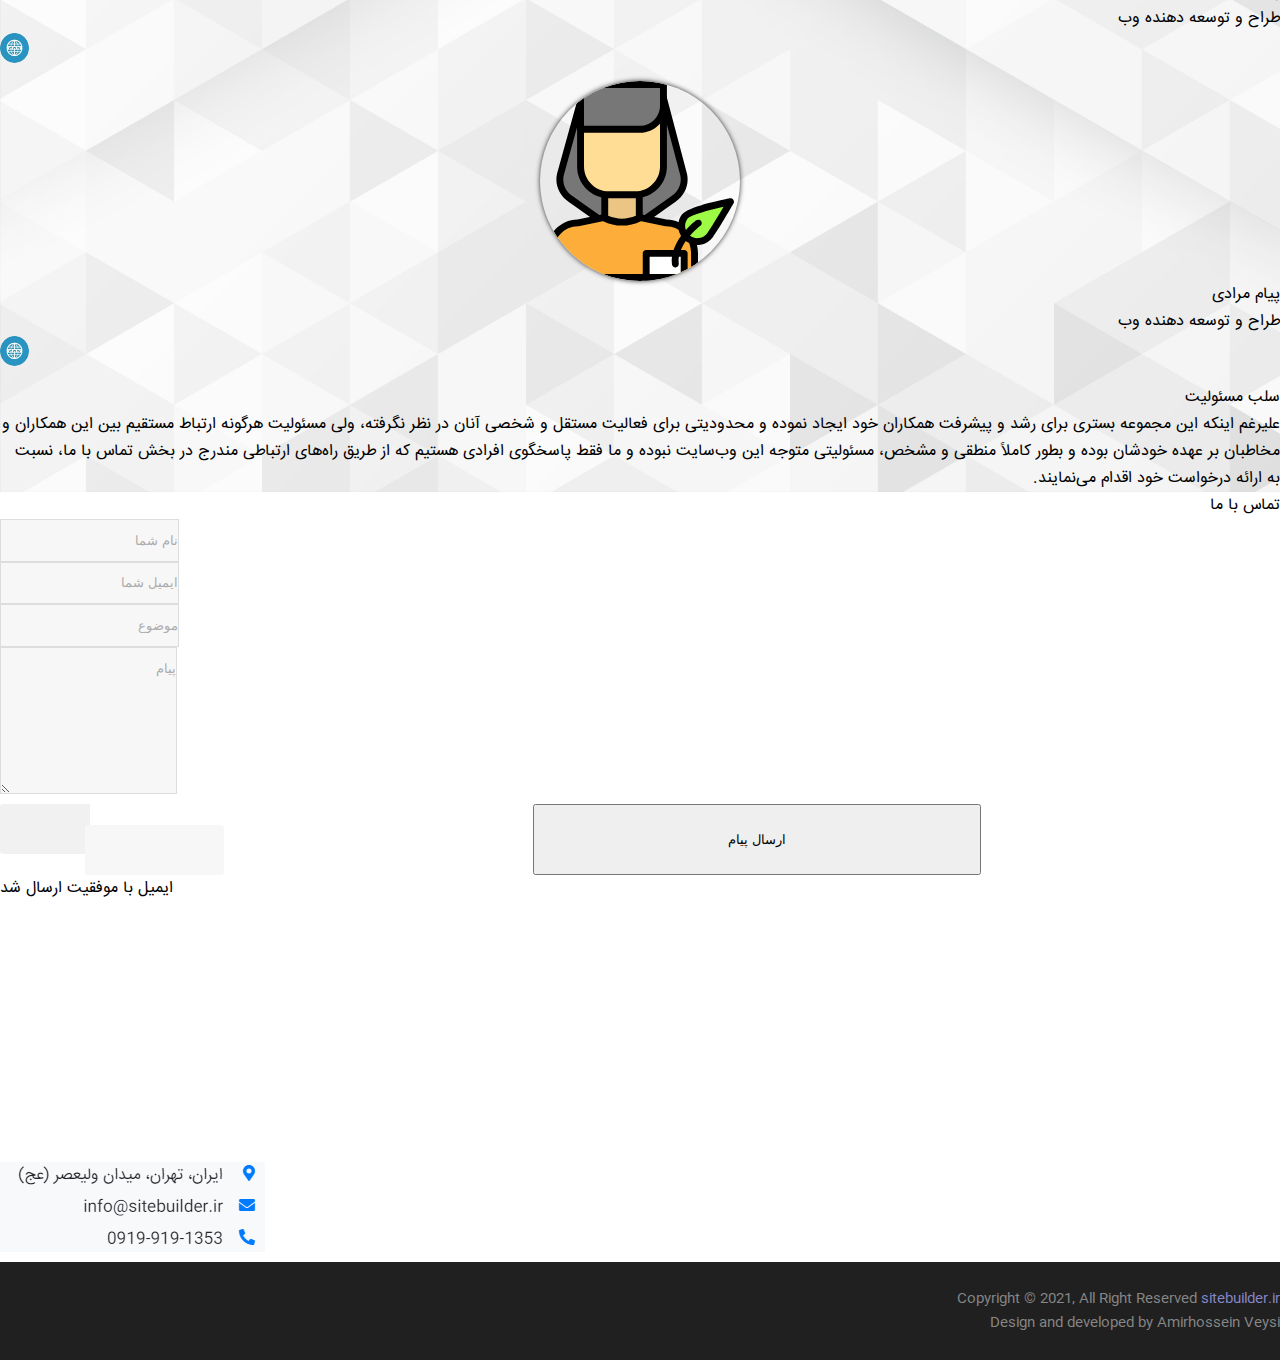
==== commit 23be0b61: "Updated" ====
--- a/Main page/index.html
+++ b/Main page/index.html
@@ -3,9 +3,9 @@
 <head>
     <meta charset="UTF-8">
     <meta http-equiv="X-UA-Compatible" content="IE=edge">
-    <meta name="theme-color" content="#8c00ff">
+    <meta name="theme-color" content="#fff">
     <meta name="viewport" content="width=device-width, initial-scale=1.0">
-    <title>Biulder | سازنده</title>
+    <title>گروه طراحی سایت ایران</title>
     <link rel="shortcut icon" href="image/icon.jpg" />
     <link rel="stylesheet" href="https://pro.fontawesome.com/releases/v5.10.0/css/all.css" integrity="sha384-AYmEC3Yw5cVb3ZcuHtOA93w35dYTsvhLPVnYs9eStHfGJvOvKxVfELGroGkvsg+p" crossorigin="anonymous"/>
     <link rel="stylesheet" href="https://cdn.rtlcss.com/bootstrap/v4.5.3/css/bootstrap.min.css" integrity="sha384-JvExCACAZcHNJEc7156QaHXTnQL3hQBixvj5RV5buE7vgnNEzzskDtx9NQ4p6BJe" crossorigin="anonymous">
@@ -140,8 +140,9 @@
           <div class="col-12 mt-3">
               <div class="about-text text-center mt-4 pt-1">
                 <h1 class="mt-5"><strong>درباره ما</strong></h1>
-                <p class="text-justify mt-5">گروه طراحی سایت ایران نسخه بتای خود را، در یک تعامل سازنده و برد- برد با ایجاد بستری برای فعالیت جوانان مستعد و خلاق این مرز و بوم در زمینه ارائه خدمات مختلف حوزه وب، پیاده‌سازی نموده است.</p>
-                <p class="text-justify">انشالله این مجموعه پس از تکمیل همکاران خود در سایر تخصص‌های موردنیاز، برای نسخه نهایی اقدام به طراحی یک سامانه حرفه‌ای سایت‌ساز خواهد نمود.</p>
+                <p class="text-justify mt-5">گروه طراحی سایت ایران نسخه بتای خود را، در یک تعامل سازنده و برد-برد با ایجاد بستری برای فعالیت جوانان مستعد و خلاق این مرز و بوم در زمینه ارائه خدمات مختلف حوزه وب، پیاده‌سازی نموده است.</p>
+                <p class="text-justify">این همکاری علاوه بر روال معمول و رایج در قالب یک بستر استارتاپ استودیو نیز شکل خواهد گرفت.</p>
+                <p class="text-justify">انشالله این مجموعه پس از تکمیل همکاران خود در سایر تخصص‌های موردنیاز، برای نسخه نهایی اقدام به طراحی یک سامانه حرفه‌ای سایت‌ساز نیز خواهد نمود.</p>
               </div>
           </div>
         </div>
@@ -156,7 +157,7 @@
         </div>
         <div class="row flex-row-reverse">
           <div class="col-10 offset-1 offset-md-0 col-md-6 col-lg-3 my-3">
-              <a href="#">
+              <a href="../services/index.php?link=WebDesign" target="_blank">
                 <div class="card border-0 shadow text-center service">
                   <div class="card-body py-5">
                       <i class="far fa-object-group h1 mb-4"></i>
@@ -166,7 +167,7 @@
               </a>
           </div>
           <div class="col-10 offset-1 offset-md-0 col-md-6 col-lg-3 my-3">
-              <a href="#">
+              <a href="../services/index.php?link=Software" target="_blank">
                 <div class="card border-0 shadow text-center service">
                   <div class="card-body py-5">
                       <i class="fas fa-desktop h1 mb-4"></i>
@@ -176,7 +177,7 @@
               </a>
           </div>
           <div class="col-10 offset-1 offset-md-0 col-md-6 col-lg-3 my-3">
-              <a href="#">
+              <a href="../services/index.php?link=MarketPlace" target="_blank">
                 <div class="card border-0 shadow text-center service">
                   <div class="card-body py-5">
                       <i class="fas fa-shopping-cart h1 mb-4"></i>
@@ -186,7 +187,7 @@
               </a>
           </div>
           <div class="col-10 offset-1 offset-md-0 col-md-6 col-lg-3 my-3">
-            <a href="#">
+            <a href="../services/index.php?link=Seo" target="_blank">
               <div class="card border-0 shadow text-center service">
                 <div class="card-body py-5">
                     <i class="fas fa-search-dollar h1 mb-4"></i>
@@ -198,7 +199,7 @@
         </div>
         <div class="row flex-row-reverse pb-5">
           <div class="col-10 offset-1 offset-md-0 col-md-6 col-lg-3 my-3">
-              <a href="#">
+              <a href="../services/index.php?link=Content" target="_blank">
                 <div class="card border-0 shadow text-center service">
                   <div class="card-body py-5">
                       <i class="fas fa-indent h1 mb-4"></i>
@@ -208,7 +209,7 @@
               </a>
           </div>
           <div class="col-10 offset-1 offset-md-0 col-md-6 col-lg-3 my-3">
-              <a href="#">
+              <a href="../services/index.php?link=SocialNetwork" target="_blank">
                 <div class="card border-0 shadow text-center service">
                   <div class="card-body py-5">
                       <i class="fas fa-share-alt h1 mb-4"></i>
@@ -218,7 +219,7 @@
               </a>
           </div>
           <div class="col-10 offset-1 offset-md-0 col-md-6 col-lg-3 my-3">
-              <a href="#">
+              <a href="../services/index.php?link=DomainHost" target="_blank">
                 <div class="card border-0 shadow text-center service">
                   <div class="card-body py-5">
                       <i class="fas fa-server h1 mb-4"></i>
@@ -228,7 +229,7 @@
               </a>
           </div>
           <div class="col-10 offset-1 offset-md-0 col-md-6 col-lg-3 my-3">
-            <a href="#">
+            <a href="../services/index.php?link=SiteBuilder" target="_blank">
               <div class="card border-0 shadow text-center service">
                 <div class="card-body py-5">
                   <i class="fas fa-cogs h1 mb-4"></i>
@@ -338,30 +339,40 @@
           <div class="col-lg-7 mb-5">
               <div class="contact-form p-30">
                   <div id="success"></div>
-                  <form name="sentMessage" id="contactForm" novalidate="novalidate">
+                  <form class="form" name="sentMessage" id="contactForm" novalidate="novalidate" autocomplete="off">
                       <div class="control-group">
-                          <input type="text" class="form-control" id="name" placeholder="نام شما"
+                          <input type="text" class="form-control" name="name" placeholder="نام شما"
                               required="required" data-validation-required-message="Please enter your name" />
                           <p class="help-block text-danger"></p>
                       </div>
                       <div class="control-group">
-                          <input type="email" class="form-control" id="email" placeholder="ایمیل شما"
-                              required="required" data-validation-required-message="Please enter your email" />
+                          <input type="email" class="form-control" name="email" id="email" placeholder="ایمیل شما"
+                              required="required" data-validation-required-message="Please enter your email"/>
                           <p class="help-block text-danger"></p>
                       </div>
                       <div class="control-group">
-                          <input type="text" class="form-control" id="subject" placeholder="موضوع"
+                          <input type="text" class="form-control" name="p_subject" placeholder="موضوع"
                               required="required" data-validation-required-message="Please enter a subject" />
                           <p class="help-block text-danger"></p>
                       </div>
                       <div class="control-group">
-                          <textarea class="form-control" rows="8" id="message" placeholder="پیام"
+                          <textarea class="form-control" rows="8" name="p_message" placeholder="پیام"
                               required="required"
                               data-validation-required-message="Please enter your message"></textarea>
                           <p class="help-block text-danger"></p>
-                      </div>
-                      <div>
-                          <button class="btn btn-primary py-2 px-4" type="submit" id="sendMessageButton">ارسال پیام</button>
+                      </div>  
+                      <div class="control-group captcha jusfify-content-center">
+                        <div class="d-flex">
+                          <canvas width="70px" height="50px"></canvas>
+                          <input type="text" class="mx-2" id="cap">
+                        </div>
+                        <button class="btn btn-light py-2 px-4 border" type="submit" id="sendMessageButton">ارسال پیام</button>
+                      </div>
+                      <div class="alert alert-success text-center w-100 mx-auto mt-3 d-none">
+                            ایمیل با موفقیت ارسال شد
+                      </div>
+                      <div class="alert alert-danger text-center w-100 mx-auto mt-3 d-none">
+                            
                       </div>
                   </form>
               </div>
@@ -371,9 +382,6 @@
                 <iframe src="https://www.google.com/maps/embed?pb=!1m18!1m12!1m3!1d3239.5987207515313!2d51.405664023868184!3d35.711491213011094!2m3!1f0!2f0!3f0!3m2!1i1024!2i768!4f13.1!3m3!1m2!1s0x3f8e0114804ce6b1%3A0xef2337025f6d4dab!2sTehran%20Province%2C%20Tehran%2C%20District%206%2C%20Valiasr%20Square%2C%20Iran!5e0!3m2!1sen!2s!4v1622989172924!5m2!1sen!2s" width="100%" height="250px" style="border:0;" allowfullscreen="" loading="lazy"></iframe>
               </div>
               <div class="bg-light p-30 mb-3">
-                  <!-- <p class="mb-2"><i class="fa fa-map-marker-alt text-primary ml-3 mr-3"></i> ایران، تهران، میدان ولیعصر (عج)</p>
-                  <p class="mb-2"><i class="fa fa-envelope text-primary ml-3 mr-3"></i>info@sitebuilder.ir</p>
-                  <p class="mb-2" style="direction: ltr !important;">0919-919-1353<i class="fa fa-phone-alt text-primary ml-3 mr-3"></i></p> -->
                   <img src="image/info.PNG">
               </div>
           </div>
@@ -387,7 +395,7 @@
             <div class="row">
                 <div class="col-12 text-center">
                     <div class="copyright-text">
-                        <p>Copyright &copy; 2021, All Right Reserved <a href="index.html">sitebuilder.ir</a></p>
+                        <p>Copyright &copy; 2021, All Right Reserved <a href="">sitebuilder.ir</a></p>
                         <p class="text-muted">Design and developed by Amirhossein Veysi</p>
                     </div>
                 </div>
--- a/Main page/css/main.css
+++ b/Main page/css/main.css
@@ -250,6 +250,7 @@
   -webkit-transition: .5s;
   transition: .5s;
   color: #999;
+  margin-top: 100px !important;
 }
 
 .project:hover {
@@ -310,6 +311,15 @@
           box-shadow: 0 0 .5em .1em green;
 }
 
+.project .base .laptop-footer {
+  font-size: 11px;
+  margin-top: 17px;
+  width: 100%;
+  text-align: center;
+  direction: ltr;
+  margin-left: -20px;
+}
+
 .project .laptop-title {
   width: 80%;
   height: 17px;
@@ -359,6 +369,75 @@
   text-align: right;
 }
 
+.form .form-control:focus {
+  color: #8e8e8e;
+  background-color: #f8f7f7;
+  border-color: none;
+  outline: 0;
+  -webkit-box-shadow: unset;
+          box-shadow: unset;
+}
+
+.form input, .form textarea {
+  border: 1px solid #dddddd;
+  direction: rtl;
+  background: #f8f7f7;
+  color: #8e8e8e;
+  padding-top: 1% !important;
+  padding-bottom: 1% !important;
+}
+
+.form input::-webkit-input-placeholder, .form textarea::-webkit-input-placeholder {
+  color: #acacac;
+}
+
+.form input:-ms-input-placeholder, .form textarea:-ms-input-placeholder {
+  color: #acacac;
+}
+
+.form input::-ms-input-placeholder, .form textarea::-ms-input-placeholder {
+  color: #acacac;
+}
+
+.form input::placeholder, .form textarea::placeholder {
+  color: #acacac;
+}
+
+.form .control-group .btn-light {
+  width: 35%;
+  margin-left: 20%;
+}
+
+.form .captcha {
+  background: #fff;
+  border-color: #fff;
+  display: -webkit-box;
+  display: -ms-flexbox;
+  display: flex;
+}
+
+.form .captcha p {
+  direction: ltr;
+}
+
+.form .captcha input {
+  text-align: left !important;
+  direction: ltr;
+  width: 50%;
+  height: 50px;
+  outline: 0 !important;
+  border: 0 !important;
+  padding-left: 15px;
+  border-radius: 0px 3px 3px 0px;
+}
+
+.form .captcha canvas {
+  background: #f1f1f1;
+  margin-right: -10px;
+  padding: 0px 10px;
+  border-radius: 3px 0px 0px 3px;
+}
+
 .copyright-area {
   background: #202020;
   padding: 25px 0;
